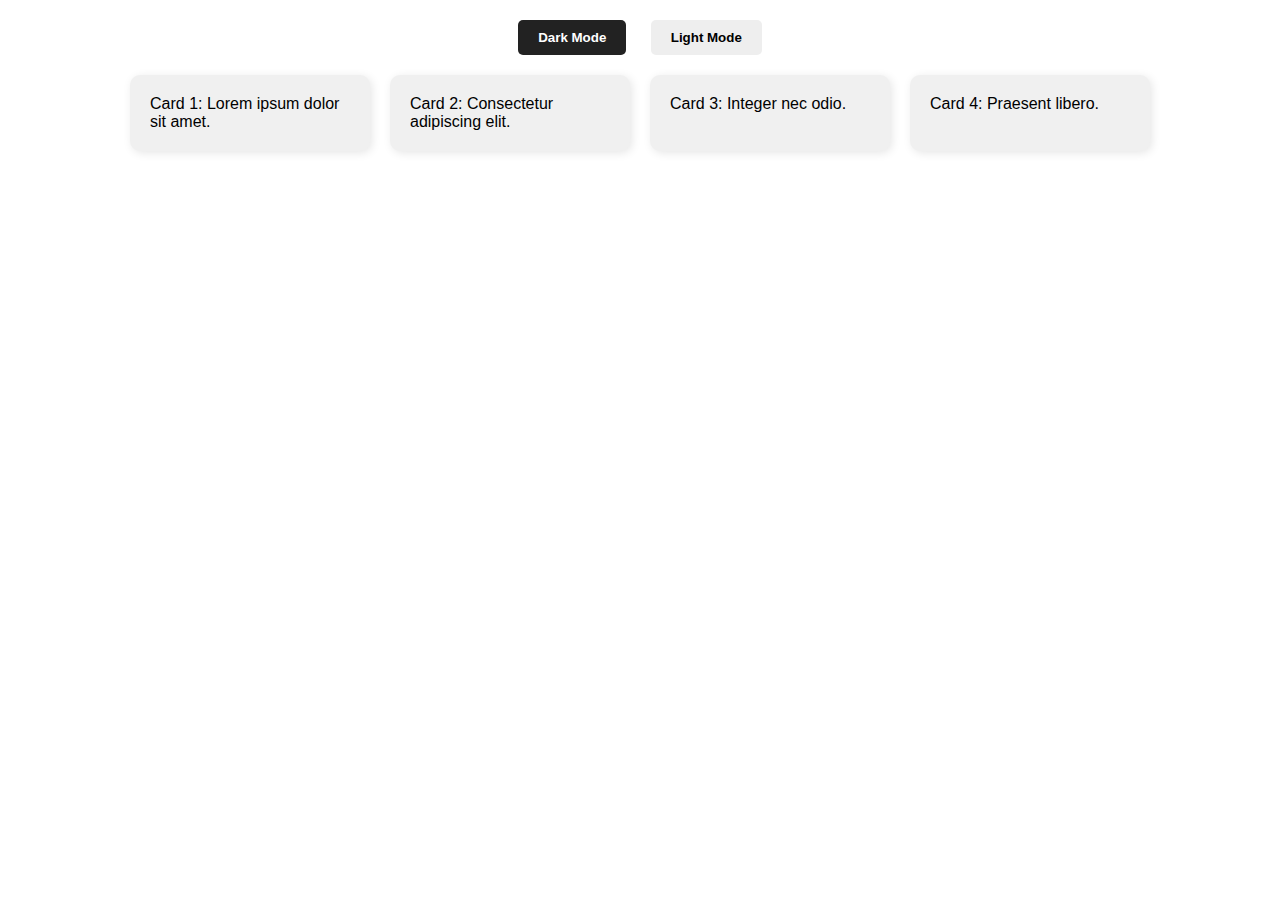
==== Dom Projects/light dark/index.html @ 5bbf2349 "darkmode and light mode" ====
<!DOCTYPE html>
<html lang="en">
<head>
  <meta charset="UTF-8">
  <title>Dark/Light Mode Toggle</title>
  <style>
    body {
      font-family: Arial, sans-serif;
      margin: 0;
      padding: 20px;
      transition: background-color 0.3s, color 0.3s;
    }

    .container {
      display: flex;
      flex-direction: column;
      align-items: center;
    }

    .buttons {
      margin-bottom: 20px;
    }

    button {
      padding: 10px 20px;
      margin: 0 10px;
      border: none;
      border-radius: 5px;
      cursor: pointer;
      font-weight: bold;
    }

    .card-container {
      display: flex;
      gap: 20px;
      flex-wrap: wrap;
      justify-content: center;
    }

    .card {
      background-color: #f0f0f0;
      padding: 20px;
      width: 200px;
      border-radius: 10px;
      box-shadow: 2px 2px 10px rgba(0,0,0,0.1);
      transition: background-color 0.3s, color 0.3s;
    }

    /* Dark mode styles */
    .dark-mode {
      background-color: #121212;
      color: #ffffff;
    }

    .dark-mode .card {
      background-color: #1e1e1e;
      color: #fff;
    }

    .dark-btn {
      background-color: #222;
      color: white;
    }

    .light-btn {
      background-color: #eee;
      color: black;
    }
  </style>
</head>
<body>
  <div class="container">
    <div class="buttons">
      <button class="dark-btn" onclick="toggleMode('dark')">Dark Mode</button>
      <button class="light-btn" onclick="toggleMode('light')">Light Mode</button>
    </div>

    <div class="card-container">
      <div class="card">Card 1: Lorem ipsum dolor sit amet.</div>
      <div class="card">Card 2: Consectetur adipiscing elit.</div>
      <div class="card">Card 3: Integer nec odio.</div>
      <div class="card">Card 4: Praesent libero.</div>
    </div>
  </div>

  <script>
    function toggleMode(mode) {
      document.body.classList.toggle('dark-mode', mode === 'dark');
    }
  </script>
</body>
</html>
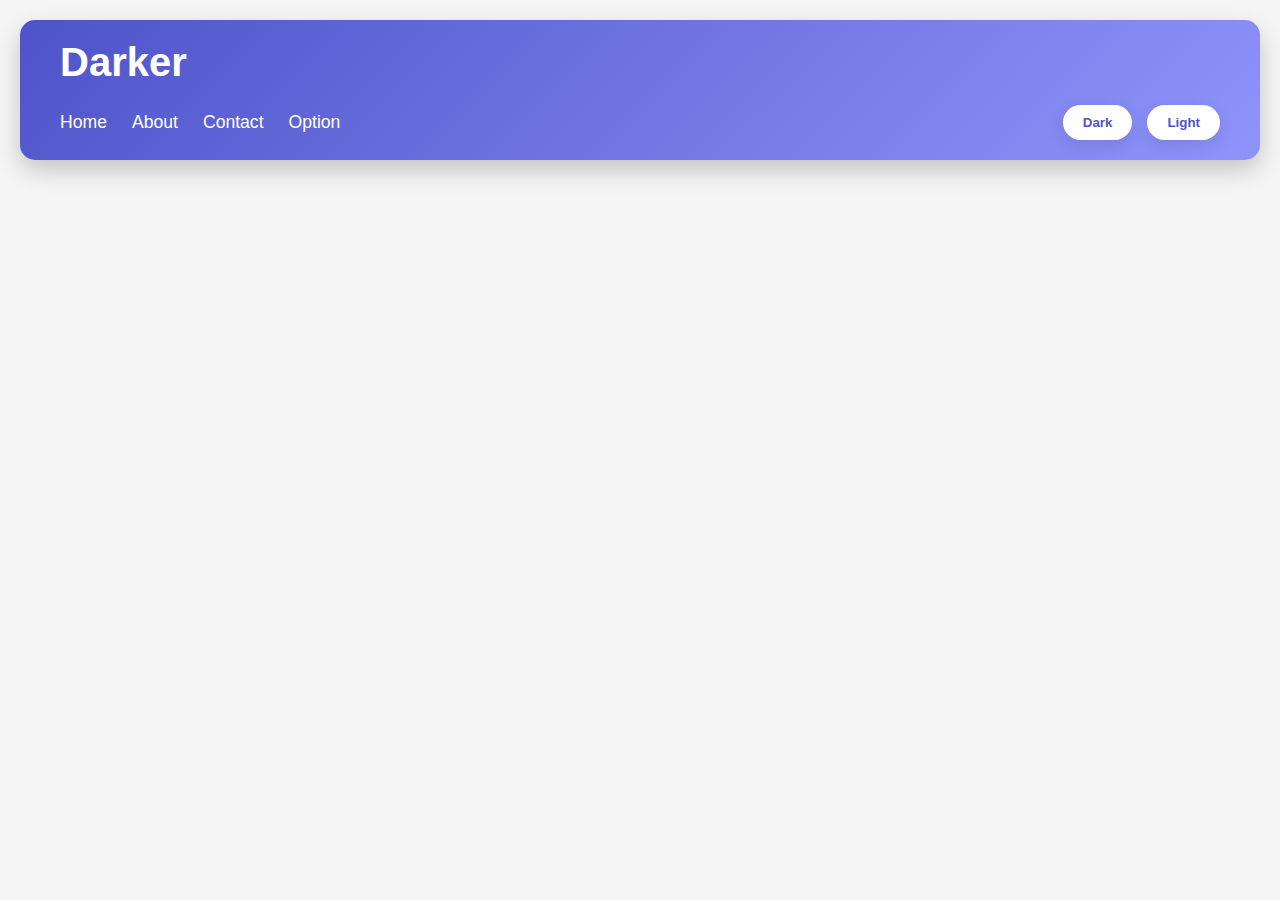
==== commit b54f357f: "Amazing scroll effect" ====
--- a/Dom Projects/light dark/index.html
+++ b/Dom Projects/light dark/index.html
@@ -1,92 +1,31 @@
+
 <!DOCTYPE html>
 <html lang="en">
 <head>
   <meta charset="UTF-8">
-  <title>Dark/Light Mode Toggle</title>
-  <style>
-    body {
-      font-family: Arial, sans-serif;
-      margin: 0;
-      padding: 20px;
-      transition: background-color 0.3s, color 0.3s;
-    }
-
-    .container {
-      display: flex;
-      flex-direction: column;
-      align-items: center;
-    }
-
-    .buttons {
-      margin-bottom: 20px;
-    }
-
-    button {
-      padding: 10px 20px;
-      margin: 0 10px;
-      border: none;
-      border-radius: 5px;
-      cursor: pointer;
-      font-weight: bold;
-    }
-
-    .card-container {
-      display: flex;
-      gap: 20px;
-      flex-wrap: wrap;
-      justify-content: center;
-    }
-
-    .card {
-      background-color: #f0f0f0;
-      padding: 20px;
-      width: 200px;
-      border-radius: 10px;
-      box-shadow: 2px 2px 10px rgba(0,0,0,0.1);
-      transition: background-color 0.3s, color 0.3s;
-    }
-
-    /* Dark mode styles */
-    .dark-mode {
-      background-color: #121212;
-      color: #ffffff;
-    }
-
-    .dark-mode .card {
-      background-color: #1e1e1e;
-      color: #fff;
-    }
-
-    .dark-btn {
-      background-color: #222;
-      color: white;
-    }
-
-    .light-btn {
-      background-color: #eee;
-      color: black;
-    }
-  </style>
+  <meta name="viewport" content="width=device-width, initial-scale=1.0">
+  <title>Document</title>
+  <link rel="stylesheet" href="style.css">
 </head>
 <body>
-  <div class="container">
-    <div class="buttons">
-      <button class="dark-btn" onclick="toggleMode('dark')">Dark Mode</button>
-      <button class="light-btn" onclick="toggleMode('light')">Light Mode</button>
-    </div>
+  <div class="header">
+    <h1>Darker</h1>
 
-    <div class="card-container">
-      <div class="card">Card 1: Lorem ipsum dolor sit amet.</div>
-      <div class="card">Card 2: Consectetur adipiscing elit.</div>
-      <div class="card">Card 3: Integer nec odio.</div>
-      <div class="card">Card 4: Praesent libero.</div>
+    <div class="container">
+      <ul>
+        <li>Home</li>
+        <li>About</li>
+        <li>Contact</li>
+        <li>Option</li>
+      </ul>
+
+      <div class="btn">
+        <button class="Dark">Dark</button>
+        <button class="Light">Light</button>
+      </div>
     </div>
   </div>
 
-  <script>
-    function toggleMode(mode) {
-      document.body.classList.toggle('dark-mode', mode === 'dark');
-    }
-  </script>
+  <script src="app.js"></script>
 </body>
-</html>
+</html>--- a/Dom Projects/light dark/style.css
+++ b/Dom Projects/light dark/style.css
@@ -0,0 +1,80 @@
+* {
+  margin: 0;
+  padding: 0;
+  box-sizing: border-box;
+  font-family: "Segoe UI", Tahoma, Geneva, Verdana, sans-serif;
+}
+
+body {
+  background-color: #f5f5f5;
+  color: #333;
+  padding: 20px;
+}
+body.dark-mode {
+  background-color: #121212;
+  color: #f5f5f5;
+}
+body.dark-mode .header {
+  background: linear-gradient(135deg, #1f1c2c, #928dab);
+}
+body.dark-mode ul li:hover {
+  color: #03dac6;
+}
+body.dark-mode button {
+  background-color: #333;
+  color: #fff;
+}
+body.dark-mode button:hover {
+  background-color: #03dac6;
+  color: #121212;
+}
+
+.header {
+  background: linear-gradient(135deg, #4e54c8, #8f94fb);
+  color: white;
+  padding: 20px 40px;
+  border-radius: 15px;
+  box-shadow: 0 10px 25px rgba(0, 0, 0, 0.2);
+}
+.header h1 {
+  font-size: 2.5rem;
+  margin-bottom: 20px;
+}
+.header .container {
+  display: flex;
+  justify-content: space-between;
+  align-items: center;
+  flex-wrap: wrap;
+}
+.header .container ul {
+  list-style: none;
+  display: flex;
+  gap: 25px;
+}
+.header .container ul li {
+  cursor: pointer;
+  font-size: 1.1rem;
+  transition: color 0.3s ease;
+}
+.header .container ul li:hover {
+  color: #ffeb3b;
+}
+.header .container .btn {
+  display: flex;
+  gap: 15px;
+}
+.header .container .btn button {
+  padding: 10px 20px;
+  border: none;
+  border-radius: 25px;
+  background-color: white;
+  color: #4e54c8;
+  font-weight: bold;
+  cursor: pointer;
+  transition: all 0.3s ease;
+  box-shadow: 0 5px 15px rgba(0, 0, 0, 0.1);
+}
+.header .container .btn button:hover {
+  background-color: #ffeb3b;
+  color: #333;
+}/*# sourceMappingURL=style.css.map */